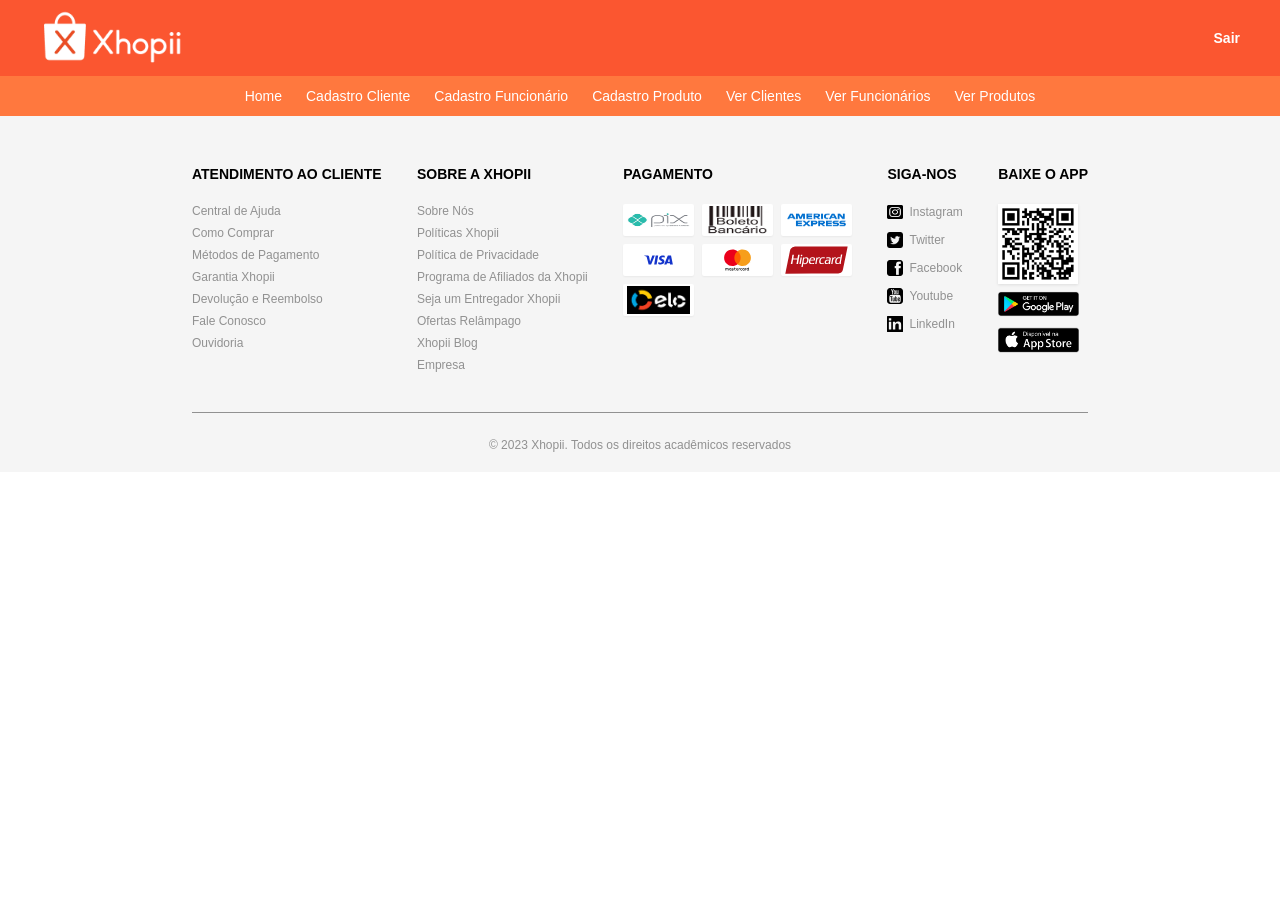
==== index.html @ 7ed33aad "Header e Footer para serem usados via chamada de função no JavaScript" ====
<!DOCTYPE html>
<html lang="pt-BR">
<head>
    <meta charset="UTF-8">
    <meta name="viewport" content="width=device-width, initial-scale=1.0">
    <title>Xhopii - Home</title>
    <link rel="stylesheet" href="assets/style.css">
</head>
<body>
    <header></header>

    <main>
        <!-- Carrossel Bootstrap -->

        <!-- Produtos - Descobertas do Dia -->
    </main>

    <footer></footer>

    <script src="assets/script.js"></script>
    <script>renderHeader(true); renderFooter(true);</script>
</body>
</html>
---- assets/style.css ----
/* 
==========================================
   0. ROOT (PADRONIZAÇÃO)
========================================== 
*/

:root {
   --cor-primaria: rgba(251, 86, 48);
   --cor-secundaria: rgba(255, 120, 62);
   --cor-cinza-claro: rgba(245, 245, 245);
   --cor-cinza-escuro: rgba(145, 145, 145);
}
   
/* Para usar um padrão do root basta usar a seguinte anotação:
   nome_da_propriedade: var(--nome-da-variavel);
   Exemplo:
   color: var(--cor-primaria); << Ele vai entender que é aquele laranja forte.   */

* {
   margin: 0;
   padding: 0;
   box-sizing: border-box;
   font-family: Verdana, Geneva, Tahoma, sans-serif; 
}

/* 
==========================================
1. ESTILOS GERAIS, HEADER E FOOTER (DEV 1)
========================================== 
*/

/* HEADER */

header {
    width: 100%;
}

/* Parte superior (Topbar) - Laranja principal */
.topbar {
    background-color: var(--cor-primaria);
    display: flex;
    justify-content: space-between;
    align-items: center;
    padding: 0.625rem 2.5rem;
}

/* Logo da Xhopii */
.logo {
    height: 3.5rem;
    object-fit: contain;
}

/* Botão Sair no canto direito superior */
.btn-sair {
    color: rgb(255, 255, 255);
    text-decoration: none;
    font-weight: bold;
    font-size: 0.875rem;
    cursor: pointer;
}

.btn-sair:hover {
    opacity: 0.8;
}

/* Barra inferior (links) - Laranja secundário */
.navbar {
    background-color: var(--cor-secundaria);
    display: flex;
    align-items: center;
    justify-content: center;
    padding: 0.75rem 2.5rem;
    gap: 1.5rem;
}

/* Links do menu de navegação */
.navbar a {
    color: rgb(255, 255, 255);
    text-decoration: none;
    font-size: 0.875rem;
    transition: opacity 0.2s ease;
}

.navbar a:hover {
    opacity: 0.8;
}

/* FOOTER */

/* Estilo do Rodapé padrão */
.footer-xhopii {
    background-color: var(--cor-cinza-claro);
    padding: 3.125rem 15vw 1.25rem 15vw;
    color: var(--cor-cinza-escuro);
}

/* Container de colunas usando Flexbox */
.footer-xhopii .footer-rows {
    display: flex;
    justify-content: space-between;
    align-items: flex-start;
    flex-wrap: wrap;
    margin-bottom: 2.5rem;
}

/* Estilo geral de cada coluna */
.footer-xhopii .footer-rows > div {
    display: flex;
    flex-direction: column;
}

/* Títulos das colunas (h3) */
.footer-xhopii .footer-rows h3 {
    font-size: 0.875rem;
    font-weight: bold;
    color: rgb(0, 0, 0);
    margin-bottom: 1.375rem;
    text-transform: uppercase;
}

/* Links das duas primeiras colunas */
.footer-xhopii .footer-rows a {
    text-decoration: none;
    color: var(--cor-cinza-escuro);
    font-size: 0.75rem;
    transition: color 0.2s;
    cursor: pointer;
}

.footer-xhopii .footer-rows .col-links {
    display: flex;
    flex-direction: column;
    gap: 0.5rem;
}

.footer-xhopii .footer-rows a:hover {
    color: var(--cor-primaria);
}

/* --- Coluna de PAGAMENTO --- */
.col-pagamento-grid {
    display: grid;
    grid-template-columns: repeat(3, 1fr);
    grid-auto-rows: 2rem;
    gap: 0.5rem;
}

.col-pagamento-grid img {
    width: 100%;
    height: 100%;
    object-fit: fill;
    background-color: rgb(255, 255, 255);
    padding: 0.125rem 0.25rem;
    border-radius: 0.125rem;
    box-shadow: 0 0.0625rem 0.125rem rgba(0,0,0,0.05);
}

/* --- Coluna SIGA-NOS --- */
.col-siga-nos > div {
    display: flex;
    flex-direction: column;
    gap: 0.75rem;
}

.col-siga-nos div > a {
    display: flex;
    align-items: center;
    font-size: 0.75rem;
    color: var(--cor-cinza-escuro);
}

.col-siga-nos img {
    width: 1rem;
    height: 1rem;
    margin-right: 0.375rem;
    vertical-align: middle;
}

/* --- Coluna BAIXE O APP / QR CODE --- */
.col-app {
    display: flex;
    flex-direction: row;
}

.col-app img[src*="qr_code"] {
    width: 5rem;
    height: 5rem;
    background-color: rgb(255, 255, 255);
    padding: 0.125rem;
    box-shadow: 0 0.0625rem 0.1875rem rgba(0,0,0,0.1);
}

.col-app a{
    margin: 0.375rem 0 0 0;
    padding: 0;
}

.footer-xhopii .footer-rows .col-app a {
    margin-bottom: 0;
}

.col-app img{
    width: 5.075rem;
    object-fit: contain;
}

/* --- Linha Divisória e Direitos Autorais --- */
.linha-horizontal {
    border: none;
    border-top: 0.0625rem solid var(--cor-cinza-escuro);
    margin-bottom: 1.5625rem;
}

.trademark {
    text-align: center;
    font-size: 0.75rem;
    color: var(--cor-cinza-escuro);
}

/* 
==========================================
2. FORMULÁRIOS DE CADASTRO (DEV 2)
========================================== 
*/

   

/* 
==========================================
3. GRIDS E LISTAGENS DE VISUALIZAÇÃO (DEV 3)
========================================== 
*/
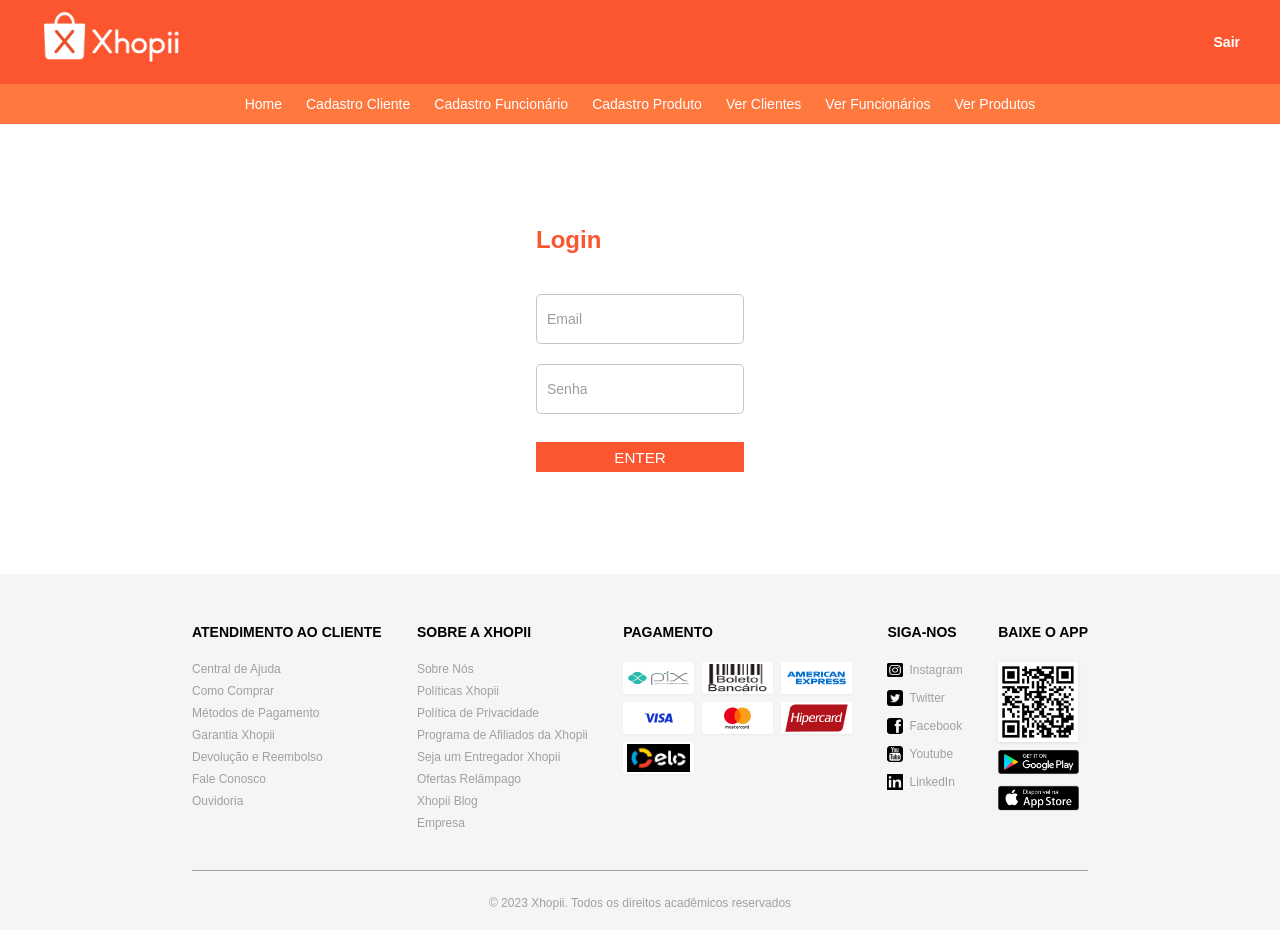
==== commit ac0cceb6: "minha atualização do index" ====
--- a/index.html
+++ b/index.html
@@ -7,9 +7,34 @@
     <link rel="stylesheet" href="assets/style.css">
 </head>
 <body>
-    <header></header>
+    <header class="topo">
+        <div class="topo_marca">
+            <img src="assets/img/logo.png" alt="Logo Xhopii">
+            <span>Xhopii</span>
+            <small>Entre</small>
+        </div>
+        <a class="topo_acao" href="#">Precisa de ajuda?</a>
 
-    <main>
+    </header>
+
+    <main class="conteudo" style="background: var(--laranja); padding: 70px 20px;">
+        <section class="card" aria-labelledby="titulo-login">
+            <h1 class="card_titulo" id="titulo-login">Login</h1>
+
+            <form id="form-login" novalidate>
+                <div class="campo">
+                    <label for="email">Email</label>
+                    <input type="email" name="email" placeholder="Email" required>
+                </div>
+
+                <div class="campo">
+                    <label for="senha">Senha</label>
+                    <input type="password" id="senha" name="senha" placeholder="Senha" required>
+                </div>
+
+                <button type="submit" class="btn">Enter</button>
+            </form>
+        </section>
         <!-- Carrossel Bootstrap -->
 
         <!-- Produtos - Descobertas do Dia -->
--- a/assets/style.css
+++ b/assets/style.css
@@ -8,7 +8,7 @@
    --cor-primaria: rgba(251, 86, 48);
    --cor-secundaria: rgba(255, 120, 62);
    --cor-cinza-claro: rgba(245, 245, 245);
-   --cor-cinza-escuro: rgba(145, 145, 145);
+   --cor-cinza-escuro: rgb(160, 160, 160);
 }
    
 /* Para usar um padrão do root basta usar a seguinte anotação:
@@ -46,7 +46,7 @@
 
 /* Logo da Xhopii */
 .logo {
-    height: 3.5rem;
+    height: 4rem;
     object-fit: contain;
 }
 
@@ -57,6 +57,7 @@
     font-weight: bold;
     font-size: 0.875rem;
     cursor: pointer;
+    transition: opacity 0.2s ease;
 }
 
 .btn-sair:hover {
@@ -218,10 +219,287 @@
 }
 
 /* 
+=======================================
+1.5 é meu
+=======================================
+*/
+.body-login{
+    background-color: orangered;
+   
+}
+
+.main-login{
+    display: flex;
+    justify-content: center;
+    align-items: center;
+}
+
+
+.login-base{
+    background-color: white;
+    height: 550px;
+    width: 450px;
+    margin-top: 30px;
+    margin-bottom: 30px;
+    border-radius: 7px;
+}
+
+.login-conteudo{
+    display: flex;
+    flex-direction: column;
+    align-items: center;
+    justify-content: center;
+    padding: 10px 10px 10px 10px;
+}
+
+.Email-login{
+    margin-top: 50px;
+    height: 10px;
+}
+
+.senha-login{
+    margin-top: 70px;
+}
+
+.input-login{
+    height: 50px;
+    width: 350px;
+    border: 1px solid rgb(196, 196, 196);
+    border-radius: 5px;
+    padding-left: 10px;
+}
+
+.button-login{
+    background-color: orangered;
+    border: none;
+    color: white;
+    height: 42px;
+    width: 350px;
+    margin-top: 35px;
+    margin-bottom: 20px;
+    display: flex;
+    justify-content: center;
+    align-items: center;
+    cursor: pointer;
+    transition: all 0.3s;
+    font-size: 0.875rem;
+}
+
+.button-login:hover{
+    background-color: rgb(173, 46, 0);
+}
+
+.img-button {
+    height: 20px;
+}
+
+.button-login2{
+    background-color: white;
+    border: 1px solid gray;
+    border-radius: 5px;
+    height: 40px;
+    width: 100px;
+    display: flex;
+    justify-content: center;
+    align-items: center;
+    gap: 10px;
+    cursor: pointer;
+    transition: all 0.3s;
+}
+
+.button-login2:hover{
+    background-color: rgb(218, 218, 218);
+}
+
+/* Divisor "OU" com duas linhas horizontais */
+.divisor-ou {
+    display: flex;
+    align-items: center;
+    width: 350px;
+    margin: 0.625rem auto;
+    gap: 0.625rem;
+    color: var(--cor-cinza-escuro);
+    font-size: 0.875rem;
+}
+
+.linha-ou {
+    flex: 1;
+    height: 0.0625rem;
+    background-color: rgb(196, 196, 196);
+}
+
+.header-login {
+    display: flex;
+    justify-content: flex-start;
+    align-items: center;
+    gap: 1rem;
+    width: 100%;
+    height: 12.5vh;
+    padding: 0 20vw;
+    background-color: var(--cor-cinza-claro);
+}
+
+/* 
 ==========================================
 2. FORMULÁRIOS DE CADASTRO (DEV 2)
 ========================================== 
 */
+
+/* Fundo cinza escuro das telas de cadastro */
+.conteudo {
+    background-color: var(--cor-cinza-escuro);
+    display: flex;
+    justify-content: center;
+    align-items: center;
+    padding: 1.5rem 0;
+}
+
+/* Card branco centralizado (estilo da tela de login) */
+.card {
+    background-color: white;
+    border-radius: 7px;
+    width: 30vw;
+    display: flex;
+    flex-direction: column;
+    align-items: center;
+    padding: 2rem 5.5rem;
+}
+
+/* Título do card alinhado à esquerda, em cor primária */
+.card__titulo,
+.card_titulo {
+    color: var(--cor-primaria);
+    align-self: flex-start;
+    font-size: 1.5rem;
+    margin-bottom: 1.25rem;
+}
+
+/* Formulário centralizado */
+.card form {
+    width: 100%;
+    display: flex;
+    flex-direction: column;
+    align-items: center;
+}
+
+/* Cada label+input preenche o espaço interno do card (regular pelo padding) */
+.campo {
+    width: 100%;
+    display: flex;
+    flex-direction: column;
+    margin-top: 1.25rem;
+}
+
+/* Nome do label escondido: o nome aparece como placeholder dentro do input */
+.campo > label:not(.foto-titulo) {
+    position: absolute;
+    width: 1px;
+    height: 1px;
+    padding: 0;
+    margin: -1px;
+    overflow: hidden;
+    clip: rect(0, 0, 0, 0);
+    white-space: nowrap;
+    border: 0;
+}
+
+/* Caixas de entrada iguais ao login */
+.campo input,
+.campo textarea {
+    height: 50px;
+    width: 100%;
+    border: 1px solid rgb(196, 196, 196);
+    border-radius: 5px;
+    padding-left: 10px;
+    font-family: inherit;
+    font-size: 0.875rem;
+    color: black;
+}
+
+.campo textarea {
+    height: auto;
+    min-height: 80px;
+    padding-top: 10px;
+    resize: vertical;
+}
+
+/* Nome do campo (placeholder) em cinza claro */
+.campo input::placeholder,
+.campo textarea::placeholder {
+    color: rgb(158, 158, 158);
+}
+
+/* Data permanece em preto */
+.campo input[type="date"] {
+    color: black;
+}
+
+.campo input[type="date"]::-webkit-calendar-picker-indicator {
+    margin-right: 0.5rem;
+    cursor: pointer;
+}
+
+/* Botão Cadastrar (estilo do ENTRE do login) */
+.btn {
+    background-color: var(--cor-primaria);
+    border: none;
+    color: white;
+    height: 30px;
+    width: 100%;
+    margin-top: 1.75rem;
+    cursor: pointer;
+    font-family: inherit;
+    font-size: 0.95rem;
+    text-transform: uppercase;
+    transition: all 0.3s;
+}
+
+.btn:hover {
+    background-color: rgb(173, 46, 0);
+}
+
+/* Seleção de foto */
+.campo-foto {
+    align-items: center;
+}
+
+.foto-titulo {
+    color: var(--cor-primaria);
+    text-align: center;
+}
+
+.foto-opcoes {
+    display: flex;
+    justify-content: space-around;
+    align-items: center;
+    width: 100%;
+    margin-top: 0.75rem;
+}
+
+.btn-escolher-arquivo {
+    background-color: white;
+    color: var(--cor-primaria);
+    border: 1px solid var(--cor-primaria);
+    border-radius: 5px;
+    padding: 0.5rem 1rem;
+    cursor: pointer;
+    font-family: inherit;
+    font-size: 0.875rem;
+    transition: background-color 0.3s ease;
+}
+
+.btn-escolher-arquivo:hover {
+    background-color: rgb(245, 245, 245);
+}
+
+.input-arquivo {
+    display: none;
+}
+
+.arquivo-nome {
+    color: black;
+    font-size: 0.875rem;
+}
 
    
 
@@ -231,5 +509,88 @@
 ========================================== 
 */
    
-
-   +.background-cinza {
+    background-color: var(--cor-cinza-escuro);
+    display: flex;
+    justify-content: center;
+}
+
+.background-conteudo {
+    background-color: white;
+    display: flex;
+    flex-direction: column;
+    height: auto;
+    width: 82vw;
+    padding: 1rem;
+    gap: 1rem;
+}
+
+.background-conteudo h2 {
+    color: var(--cor-primaria);
+    display: flex;
+    justify-content: center;
+    align-items: center;
+    padding: 0.5rem 0;
+}
+   
+.grid-layout {
+    display: grid;
+    grid-template-columns: repeat(5, 1fr);
+    gap: 1.25rem;
+}
+
+.card-produto {
+    background-color: white;
+    display: flex;
+    flex-direction: column;
+    justify-content: center;
+    align-items: center;
+    padding: 10px;
+    gap: 0.375rem;
+    box-shadow: 0.1rem 0.1rem 0.25rem var(--cor-cinza-claro);
+    border: 0.125rem solid var(--cor-cinza-claro);
+    color: var(--cor-cinza-escuro);
+    max-width: 100%;
+    width: 100%;
+    transition: all .5s;
+}
+
+.card-produto:hover {
+    border: 0.125rem solid rgba(251, 85, 48, 0.9);
+}
+
+.card-produto img {
+    width: 100%;
+    height: auto;
+    max-height: 25vh;
+    object-fit: contain;
+}
+
+.card-nome-produto {
+    color: rgb(109, 109, 109);
+    font-weight: 600;
+    margin: 0.25rem 0 1rem 0;
+}
+
+.card-descricao-produto {
+    display: grid;
+    grid-template-columns: 1fr 2fr;
+    width: 97.5%;
+    margin-bottom: 1.25rem;    
+    gap: 1rem 0.25rem;
+}
+
+.card-descricao-produto h4 {
+    color: rgba(0, 0, 0, 0.863);
+}
+
+.card-preco-produto {
+    display: flex;
+    width: 97.5%;
+    justify-content: space-between;
+    margin-bottom: 1rem;
+}
+
+.card-preco-produto h4 {
+    color: var(--cor-primaria);
+}
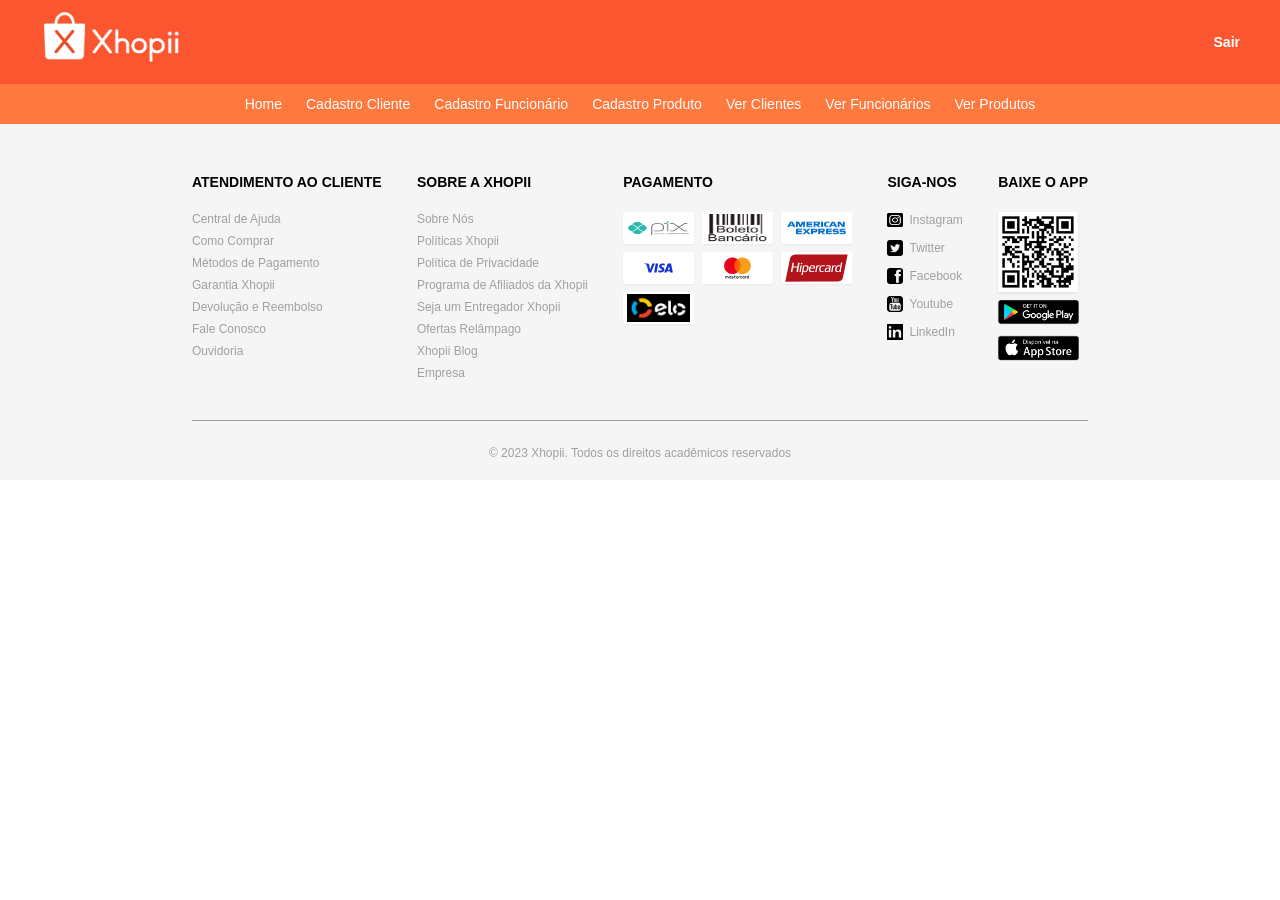
==== commit fd918a13: "Bug-Fixes v2" ====
--- a/index.html
+++ b/index.html
@@ -7,34 +7,9 @@
     <link rel="stylesheet" href="assets/style.css">
 </head>
 <body>
-    <header class="topo">
-        <div class="topo_marca">
-            <img src="assets/img/logo.png" alt="Logo Xhopii">
-            <span>Xhopii</span>
-            <small>Entre</small>
-        </div>
-        <a class="topo_acao" href="#">Precisa de ajuda?</a>
+    <header></header>
 
-    </header>
-
-    <main class="conteudo" style="background: var(--laranja); padding: 70px 20px;">
-        <section class="card" aria-labelledby="titulo-login">
-            <h1 class="card_titulo" id="titulo-login">Login</h1>
-
-            <form id="form-login" novalidate>
-                <div class="campo">
-                    <label for="email">Email</label>
-                    <input type="email" name="email" placeholder="Email" required>
-                </div>
-
-                <div class="campo">
-                    <label for="senha">Senha</label>
-                    <input type="password" id="senha" name="senha" placeholder="Senha" required>
-                </div>
-
-                <button type="submit" class="btn">Enter</button>
-            </form>
-        </section>
+    <main>
         <!-- Carrossel Bootstrap -->
 
         <!-- Produtos - Descobertas do Dia -->
--- a/assets/style.css
+++ b/assets/style.css
@@ -362,7 +362,7 @@
     display: flex;
     flex-direction: column;
     align-items: center;
-    padding: 2rem 5.5rem;
+    padding: 2.5rem 5.5rem;
 }
 
 /* Título do card alinhado à esquerda, em cor primária */
@@ -553,6 +553,7 @@
     max-width: 100%;
     width: 100%;
     transition: all .5s;
+    font-size: 0.9rem;
 }
 
 .card-produto:hover {
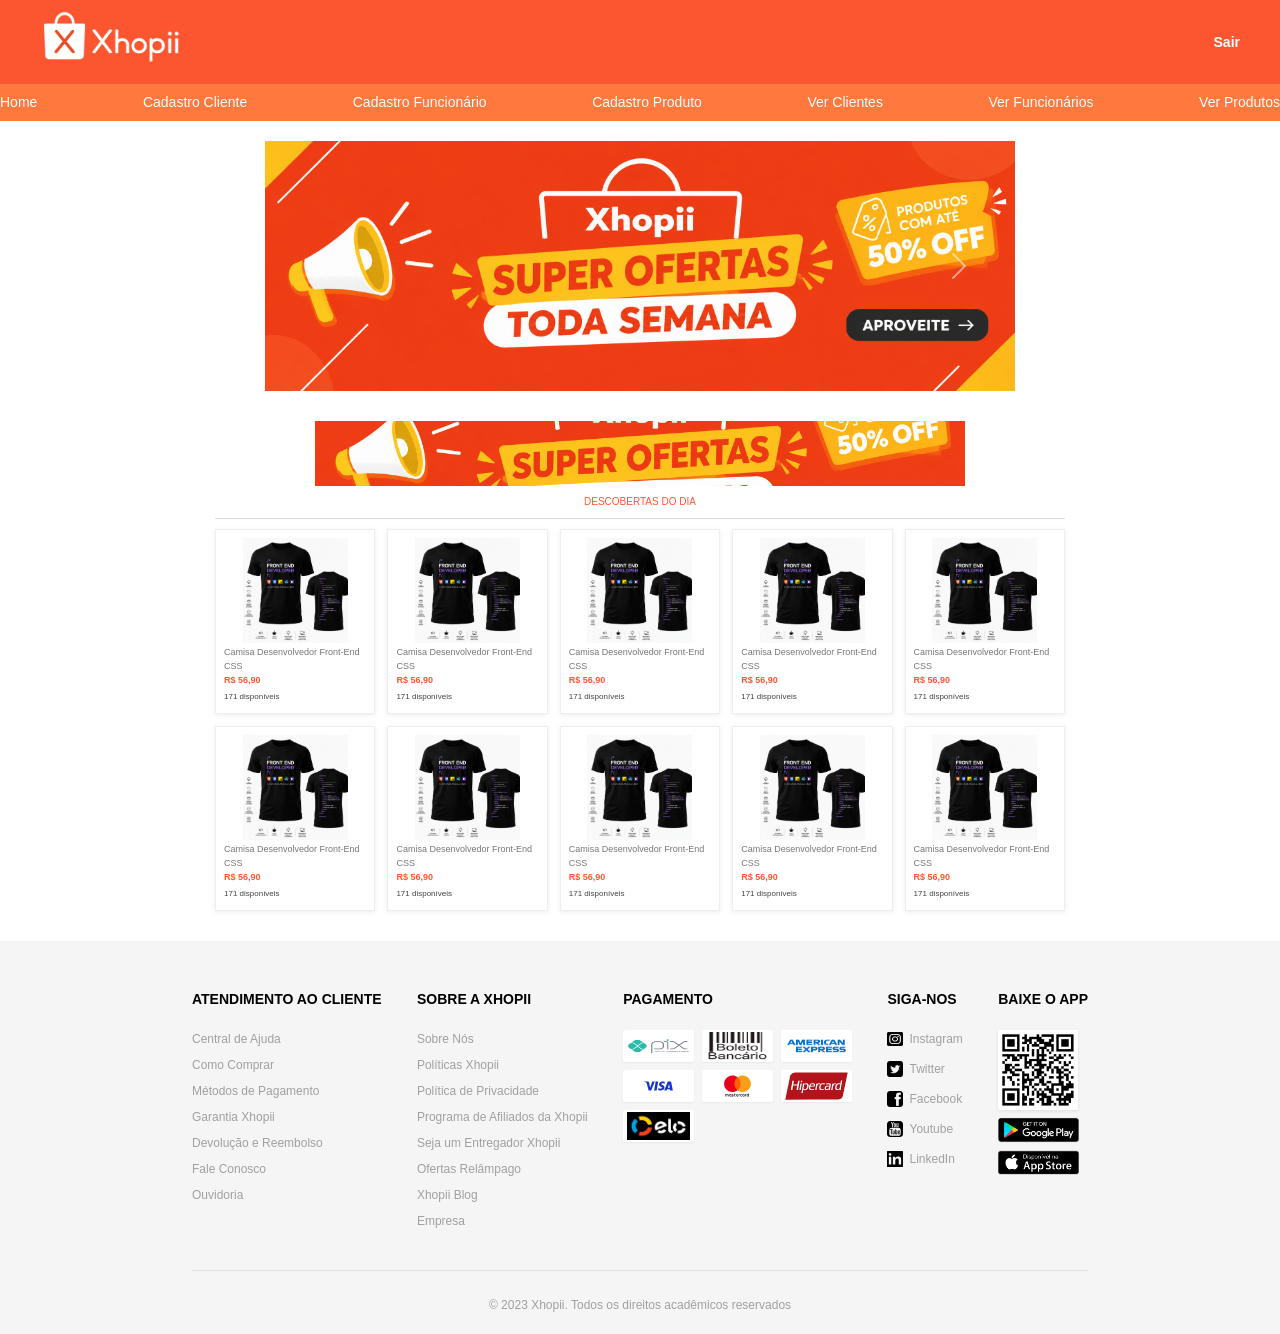
==== commit 57d02929: "alteração no produto, index e redefinir senha" ====
--- a/index.html
+++ b/index.html
@@ -5,19 +5,179 @@
     <meta name="viewport" content="width=device-width, initial-scale=1.0">
     <title>Xhopii - Home</title>
     <link rel="stylesheet" href="assets/style.css">
+    <link href="https://cdn.jsdelivr.net/npm/bootstrap@5.3.8/dist/css/bootstrap.min.css" rel="stylesheet">
 </head>
 <body>
     <header></header>
 
     <main>
-        <!-- Carrossel Bootstrap -->
+    <section class="index-carrossel">
 
-        <!-- Produtos - Descobertas do Dia -->
+        <div id="carouselXhopii" class="carousel slide" data-bs-ride="carousel">
+
+            <div class="carousel-inner">
+
+                <div class="carousel-item active">
+                    <img src="assets/img/propaganda/propaganda_1.png" class="d-block w-100" alt="Promoção Xhopii"></div>
+
+                <div class="carousel-item">
+                    <img src="assets/img/propaganda/propaganda_2.png" class="d-block w-100" alt="Frete grátis Xhopii">
+                </div>
+
+                <div class="carousel-item">
+                    <img src="assets/img/propaganda/propaganda_3.png" class="d-block w-100" alt="Produtos Xhopii">
+                </div>
+            </div>
+
+            <!-- Botão anterior -->
+            <button class="carousel-control-prev"
+                    type="button"
+                    data-bs-target="#carouselXhopii"
+                    data-bs-slide="prev">
+
+                <span class="carousel-control-prev-icon"></span>
+                <span class="visually-hidden">Anterior</span>
+            </button>
+
+
+            <!-- Botão próximo -->
+            <button class="carousel-control-next" type="button" data-bs-target="#carouselXhopii" data-bs-slide="next">
+                <span class="carousel-control-next-icon"></span>
+                <span class="visually-hidden">Próximo</span>
+            </button>
+        </div>
+    </section>
+
+    <section class="index-promocao">
+            <img src="assets/img/propaganda/propaganda_1.png">
+        </section>
+
+        <!-- Descobertas do Dia -->
+        <section class="index-produtos">
+
+            <h2>DESCOBERTAS DO DIA</h2>
+
+            <form action="view/produto.html" method="GET">
+                <div class="index-lista-produtos">
+                    <div class="index-card" onclick="abrirProduto()">
+                        <img src="assets/img/camisa/camisa_preta.png">
+                        
+                        <p style="text-decoration: none;">Camisa Desenvolvedor Front-End CSS</p>
+                        
+                        <strong style="text-decoration: none;">R$ 56,90</strong>
+                        
+                        <span style="text-decoration: none;">171 disponíveis</span>
+                </div>
+
+
+                <div class="index-card" onclick="abrirProduto()">
+                    <img src="assets/img/camisa/camisa_preta.png">
+
+                    <p>Camisa Desenvolvedor Front-End CSS</p>
+                    
+                    <strong>R$ 56,90</strong>
+                    
+                    <span>171 disponíveis</span>
+                </div>
+                
+                
+                <div class="index-card" onclick="abrirProduto()">
+                    <img src="assets/img/camisa/camisa_preta.png">
+                    
+                    <p>Camisa Desenvolvedor Front-End CSS</p>
+                    
+                    <strong>R$ 56,90</strong>
+                    
+                    <span>171 disponíveis</span>
+                </div>
+                
+                
+                <div class="index-card" onclick="abrirProduto()">
+                    <img src="assets/img/camisa/camisa_preta.png">
+                    
+                    <p>Camisa Desenvolvedor Front-End CSS</p>
+
+                    <strong>R$ 56,90</strong>
+                    
+                    <span>171 disponíveis</span>
+                </div>
+
+
+                <div class="index-card" onclick="abrirProduto()">
+                    <img src="assets/img/camisa/camisa_preta.png">
+                    
+                    <p>Camisa Desenvolvedor Front-End CSS</p>
+
+                    <strong>R$ 56,90</strong>
+                    
+                    <span>171 disponíveis</span>
+                </div>
+                
+                
+                <div class="index-card" onclick="abrirProduto()">
+                    <img src="assets/img/camisa/camisa_preta.png">
+                    
+                    <p>Camisa Desenvolvedor Front-End CSS</p>
+                    
+                    <strong>R$ 56,90</strong>
+                    
+                    <span>171 disponíveis</span>
+                </div>
+                
+                
+                <div class="index-card" onclick="abrirProduto()">
+                    <img src="assets/img/camisa/camisa_preta.png">
+                    
+                    <p>Camisa Desenvolvedor Front-End CSS</p>
+                    
+                    <strong>R$ 56,90</strong>
+                    
+                    <span>171 disponíveis</span>
+                </div>
+                
+                
+                <div class="index-card" onclick="abrirProduto()">
+                    <img src="assets/img/camisa/camisa_preta.png">
+                    
+                    <p>Camisa Desenvolvedor Front-End CSS</p>
+
+                    <strong>R$ 56,90</strong>
+                    
+                    <span>171 disponíveis</span>
+                </div>
+                
+                
+                <div class="index-card" onclick="abrirProduto()">
+                    <img src="assets/img/camisa/camisa_preta.png">
+                    
+                    <p>Camisa Desenvolvedor Front-End CSS</p>
+                    
+                    <strong>R$ 56,90</strong>
+                    
+                    <span>171 disponíveis</span>
+                </div>
+                
+                
+                <div class="index-card" onclick="abrirProduto()">
+                    <img src="assets/img/camisa/camisa_preta.png">
+                    
+                    <p>Camisa Desenvolvedor Front-End CSS</p>
+                    
+                    <strong>R$ 56,90</strong>
+                    
+                    <span>171 disponíveis</span>
+                </div>
+            </div>
+        </form>
+            
+        </section>
+        
     </main>
-
+    
     <footer></footer>
 
     <script src="assets/script.js"></script>
     <script>renderHeader(true); renderFooter(true);</script>
+    <script src="https://cdn.jsdelivr.net/npm/bootstrap@5.3.8/dist/js/bootstrap.bundle.min.js"></script>
 </body>
 </html>
--- a/assets/style.css
+++ b/assets/style.css
@@ -339,6 +339,225 @@
     background-color: var(--cor-cinza-claro);
 }
 
+/*-----------(produtos)----------------*/
+
+.produto-produtos{
+    display: flex;
+    width: 1000px;
+    margin: 40px auto;
+    gap: 30px;
+}
+
+.miniaturas {
+    width: 80px;
+    display: flex;
+    flex-direction: column;
+    gap: 15px;
+}
+
+.miniatura {
+    width: 60px;
+    height: 60px;
+    object-fit: contain;
+    border: 1px solid transparent;
+    cursor: pointer;
+}
+
+.miniatura:hover {
+    border: 1px solid #ff5733;
+}
+
+.miniatura.selecionada {
+    border: 2px solid #ff5733;
+}
+
+.imagem-produto {
+    width: 400px;
+    height: 400px;
+    display: flex;
+    justify-content: center;
+    align-items: center;
+}
+
+.imagem-produto img {
+    width: 100%;
+    height: 100%;
+    object-fit: contain;
+}
+
+.informacoes {
+    width: 400px;
+}
+
+.informacoes h1 {
+    font-size: 22px;
+    margin-bottom: 10px;
+}
+
+.informacoes h2 {
+    color: #ff5733;
+    margin-bottom: 5px;
+}
+
+.informacoes p {
+    margin: 8px 0;
+}
+
+.opcoes {
+    display: flex;
+    gap: 10px;
+    margin-bottom: 15px;
+}
+
+.opcoes button {
+    background-color: white;
+    border: 1px solid #ddd;
+    padding: 10px 15px;
+    cursor: pointer;
+}
+
+.opcoes button:hover {
+    border-color: #ff5733;
+}
+
+.opcoes button.selecionado {
+    border: 2px solid #ff5733;
+    color: #ff5733;
+}
+
+.comprar {
+    background-color: #ff5733;
+    color: white;
+    border: none;
+    padding: 12px 25px;
+    cursor: pointer;
+}
+
+.comprar:hover {
+    background-color: #e94b2c;
+}
+
+/*--------------------(Index)--------------*/
+
+.index-carrossel {
+    width: 750px;
+    height: 240px;
+    margin: 25px auto 15px;
+    position: relative;
+    display: flex;
+    justify-content: center;
+    align-items: center;
+}
+
+.index-carrossel img {
+    width: 100%;
+    height: 100%;
+    object-fit: cover;
+}
+
+.index-promocao {
+    width: 650px;
+    height: 50px;
+    margin: 35px auto 25px;
+    text-align: center;
+}
+
+.index-promocao img {
+    width: 100%;
+    height: 65px;
+    object-fit: cover;
+}
+
+.index-produtos {
+    width: 850px;
+    margin: 0 auto 30px;
+}
+
+.index-produtos h2 {
+    text-align: center;
+    font-size: 10px;
+    font-weight: normal;
+    color: #ff5733;
+    border-bottom: 1px solid #ddd;
+    padding-bottom: 10px;
+}
+
+
+.index-lista-produtos {
+    display: grid;
+    grid-template-columns: repeat(5, 1fr);
+    gap: 12px;
+    margin-top: 10px;
+}
+
+.index-card {
+    height: 185px;
+    background-color: white;
+    border: 1px solid #eee;
+    box-shadow: 0 1px 5px rgba(0, 0, 0, 0.08);
+    padding: 8px;
+    box-sizing: border-box;
+    cursor: pointer;
+}
+
+.index-card:hover {
+    box-shadow: 0 2px 8px rgba(0, 0, 0, 0.18);
+}
+
+.index-card img {
+    width: 100%;
+    height: 105px;
+    object-fit: contain;
+}
+
+
+.index-card p {
+    font-size: 9px;
+    color: #777;
+    height: 25px;
+    margin: 3px 0;
+    overflow: hidden;
+}
+
+.index-card strong {
+    display: block;
+    color: #ff5733;
+    font-size: 9px;
+}
+
+
+.index-card span {
+    display: block;
+    color: #444444;
+    font-size: 8px;
+    margin-top: 3px;
+}
+
+/*----------------(Redefinir-senha)------------------*/
+.redefinir-body{
+    display: flex;
+    justify-content: center;
+    align-items: center;
+}
+.redefinir-base{
+    display: flex;
+    justify-content: space-around;
+    align-items: center;
+    flex-direction: column;
+    height: 250px;
+    width: 450px;
+    margin-top: 100px;
+    margin-bottom: 100px;
+    box-shadow: 0px 0px 5px 5px rgb(197, 197, 197);
+    background-color: #ffffff;
+    border-radius: 5px;
+}
+
+.redefinir-input{
+    height: 40px;
+    width: 330px;
+    padding-left: 20px;
+}
 /* 
 ==========================================
 2. FORMULÁRIOS DE CADASTRO (DEV 2)
@@ -539,7 +758,11 @@
     gap: 1.25rem;
 }
 
-.card-produto {
+.card-produto,
+.card-cliente,
+.card-funcionario,
+.card-cupom,
+.card-loja {
     background-color: white;
     display: flex;
     flex-direction: column;
@@ -556,7 +779,11 @@
     font-size: 0.9rem;
 }
 
-.card-produto:hover {
+.card-produto:hover,
+.card-cliente:hover,
+.card-funcionario:hover,
+.card-cupom:hover,
+.card-loja:hover {
     border: 0.125rem solid rgba(251, 85, 48, 0.9);
 }
 
@@ -594,4 +821,59 @@
 
 .card-preco-produto h4 {
     color: var(--cor-primaria);
+}
+
+.grid-layout--clientes,
+.grid-layout--funcionarios,
+.grid-layout--cupons,
+.grid-layout--lojas {
+    grid-template-columns: repeat(auto-fill, 1fr);
+}
+
+.card-cliente img,
+.card-funcionario img,
+.card-cupom img,
+.card-loja img {
+    width: 7rem;
+    height: 7rem;
+    max-height: none;
+    object-fit: cover;
+    border-radius: 50%;
+    margin: 0.5rem 0;
+}
+
+.card-nome-cliente,
+.card-nome-funcionario,
+.card-nome-cupom,
+.card-nome-loja {
+    color: rgb(109, 109, 109);
+    font-weight: 600;
+    font-size: 1rem;
+    margin: 0.25rem 0 1rem 0;
+    text-align: center;
+}
+
+.card-info-cliente,
+.card-info-funcionario,
+.card-info-cupom,
+.card-info-loja {
+    display: grid;
+    grid-template-columns: 1fr 2fr;
+    width: 97.5%;
+    margin-bottom: 1.25rem;
+    gap: 0.5rem 0.25rem;
+}
+
+.card-info-cliente h4,
+.card-info-funcionario h4,
+.card-info-cupom h4,
+.card-info-loja h4 {
+    color: rgba(0, 0, 0, 0.863);
+}
+
+.card-info-cliente p,
+.card-info-funcionario p,
+.card-info-cupom p,
+.card-info-loja p {
+    overflow-wrap: anywhere;
 }
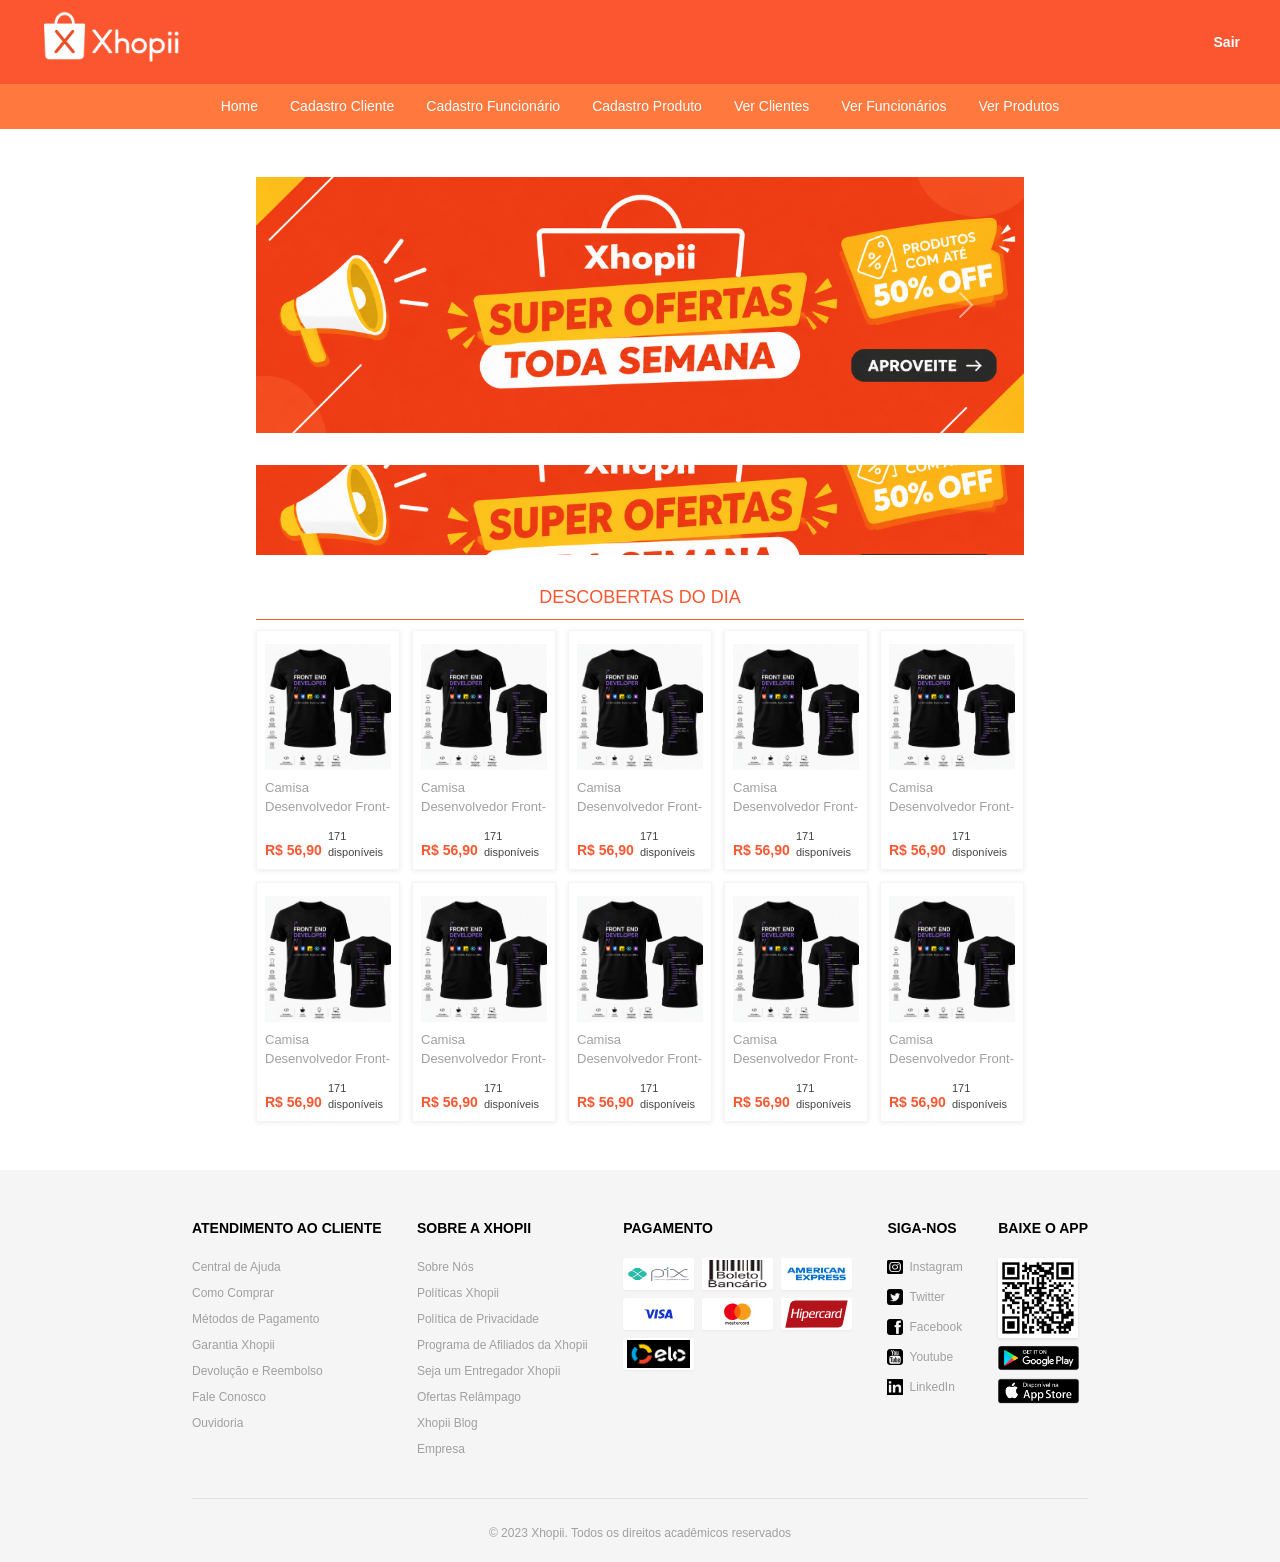
==== commit ee1d04f4: "Ajustes finais" ====
--- a/index.html
+++ b/index.html
@@ -4,14 +4,16 @@
     <meta charset="UTF-8">
     <meta name="viewport" content="width=device-width, initial-scale=1.0">
     <title>Xhopii - Home</title>
+    <link href="https://cdn.jsdelivr.net/npm/bootstrap@5.3.8/dist/css/bootstrap.min.css" rel="stylesheet">
     <link rel="stylesheet" href="assets/style.css">
-    <link href="https://cdn.jsdelivr.net/npm/bootstrap@5.3.8/dist/css/bootstrap.min.css" rel="stylesheet">
 </head>
 <body>
     <header></header>
 
     <main>
-    <section class="index-carrossel">
+        <section class="index-container">
+
+        <section class="index-carrossel">
 
         <div id="carouselXhopii" class="carousel slide" data-bs-ride="carousel">
 
@@ -169,9 +171,11 @@
                 </div>
             </div>
         </form>
-            
+
         </section>
-        
+
+        </section>
+
     </main>
     
     <footer></footer>
--- a/assets/style.css
+++ b/assets/style.css
@@ -9,12 +9,13 @@
    --cor-secundaria: rgba(255, 120, 62);
    --cor-cinza-claro: rgba(245, 245, 245);
    --cor-cinza-escuro: rgb(160, 160, 160);
+   --cor-texto: rgb(68, 68, 68);
 }
    
 /* Para usar um padrão do root basta usar a seguinte anotação:
    nome_da_propriedade: var(--nome-da-variavel);
    Exemplo:
-   color: var(--cor-primaria); << Ele vai entender que é aquele laranja forte.   */
+   color: var(--cor-primaria); */
 
 * {
    margin: 0;
@@ -71,7 +72,7 @@
     align-items: center;
     justify-content: center;
     padding: 0.75rem 2.5rem;
-    gap: 1.5rem;
+    gap: 2rem;
 }
 
 /* Links do menu de navegação */
@@ -343,9 +344,11 @@
 
 .produto-produtos{
     display: flex;
-    width: 1000px;
-    margin: 40px auto;
-    gap: 30px;
+    justify-content: center;
+    align-items: center;
+    width: 100vw;
+    padding: 5vh 0;
+    gap: 2vw;
 }
 
 .miniaturas {
@@ -364,11 +367,11 @@
 }
 
 .miniatura:hover {
-    border: 1px solid #ff5733;
+    border: 1px solid var(--cor-primaria);
 }
 
 .miniatura.selecionada {
-    border: 2px solid #ff5733;
+    border: 2px solid var(--cor-primaria);
 }
 
 .imagem-produto {
@@ -395,7 +398,7 @@
 }
 
 .informacoes h2 {
-    color: #ff5733;
+    color: var(--cor-primaria);
     margin-bottom: 5px;
 }
 
@@ -411,22 +414,22 @@
 
 .opcoes button {
     background-color: white;
-    border: 1px solid #ddd;
+    border: 2px solid var(--cor-cinza-claro);
     padding: 10px 15px;
     cursor: pointer;
 }
 
 .opcoes button:hover {
-    border-color: #ff5733;
+    border-color: var(--cor-primaria);
 }
 
 .opcoes button.selecionado {
-    border: 2px solid #ff5733;
-    color: #ff5733;
+    border-color: var(--cor-primaria);
+    color: var(--cor-primaria);
 }
 
 .comprar {
-    background-color: #ff5733;
+    background-color: var(--cor-primaria);
     color: white;
     border: none;
     padding: 12px 25px;
@@ -434,103 +437,116 @@
 }
 
 .comprar:hover {
-    background-color: #e94b2c;
+    background-color: var(--cor-secundaria);
 }
 
 /*--------------------(Index)--------------*/
 
+.index-container {
+    display: flex;
+    flex-direction: column;
+    width: 60vw;
+    margin: 0 auto;
+    gap: 2rem;
+    padding: 3rem 0;
+}
+
 .index-carrossel {
-    width: 750px;
-    height: 240px;
-    margin: 25px auto 15px;
-    position: relative;
-    display: flex;
-    justify-content: center;
-    align-items: center;
+    height: auto;
+    display: flex;
+    justify-content: center;
+    align-items: center;
+    overflow: hidden;
+}
+
+.index-carrossel .carousel,
+.index-carrossel .carousel-inner {
+    height: 100%;
 }
 
 .index-carrossel img {
-    width: 100%;
-    height: 100%;
     object-fit: cover;
 }
 
 .index-promocao {
-    width: 650px;
-    height: 50px;
-    margin: 35px auto 25px;
+    height: auto;
     text-align: center;
 }
 
 .index-promocao img {
     width: 100%;
-    height: 65px;
+    height: 10vh;
     object-fit: cover;
-}
-
-.index-produtos {
-    width: 850px;
-    margin: 0 auto 30px;
 }
 
 .index-produtos h2 {
     text-align: center;
-    font-size: 10px;
+    font-size: 1.125rem;
     font-weight: normal;
-    color: #ff5733;
-    border-bottom: 1px solid #ddd;
-    padding-bottom: 10px;
-}
-
+    color: var(--cor-primaria);
+    border-bottom: 0.0625rem solid var(--cor-primaria);
+    padding-bottom: 0.625rem;
+}
 
 .index-lista-produtos {
     display: grid;
     grid-template-columns: repeat(5, 1fr);
-    gap: 12px;
-    margin-top: 10px;
+    gap: 0.75rem;
+    margin-top: 0.625rem;
 }
 
 .index-card {
-    height: 185px;
+    height: 15rem;
+    display: grid;
+    grid-template-columns: 1fr 1fr;
+    grid-template-rows: auto minmax(0, 1fr) auto;
+    grid-template-areas:
+        "img img"
+        "p p"
+        "strong span";
     background-color: white;
-    border: 1px solid #eee;
-    box-shadow: 0 1px 5px rgba(0, 0, 0, 0.08);
-    padding: 8px;
+    border: 0.0625rem solid var(--cor-cinza-claro);
+    box-shadow: 0 0.0625rem 0.3125rem rgba(0, 0, 0, 0.08);
+    padding: 0.5rem;
     box-sizing: border-box;
     cursor: pointer;
 }
 
 .index-card:hover {
-    box-shadow: 0 2px 8px rgba(0, 0, 0, 0.18);
+    box-shadow: 0 0.125rem 0.5rem rgba(0, 0, 0, 0.18);
 }
 
 .index-card img {
-    width: 100%;
-    height: 105px;
+    grid-area: img;
+    width: 100%;
+    height: 8.5rem;
     object-fit: contain;
 }
 
 
 .index-card p {
-    font-size: 9px;
-    color: #777;
-    height: 25px;
-    margin: 3px 0;
+    grid-area: p;
+    font-size: 0.8125rem;
+    color: var(--cor-cinza-escuro);
+    height: 2.625rem;
+    margin: 0.1875rem 0;
     overflow: hidden;
 }
 
 .index-card strong {
-    display: block;
-    color: #ff5733;
-    font-size: 9px;
+    grid-area: strong;
+    align-self: end;
+    color: var(--cor-primaria);
+    font-size: 0.875rem;
 }
 
 
 .index-card span {
-    display: block;
-    color: #444444;
-    font-size: 8px;
-    margin-top: 3px;
+    grid-area: span;
+    align-self: end;
+    justify-self: end;
+    color: var(--cor-texto);
+    font-size: 0.6875rem;
 }
 
 /*----------------(Redefinir-senha)------------------*/
